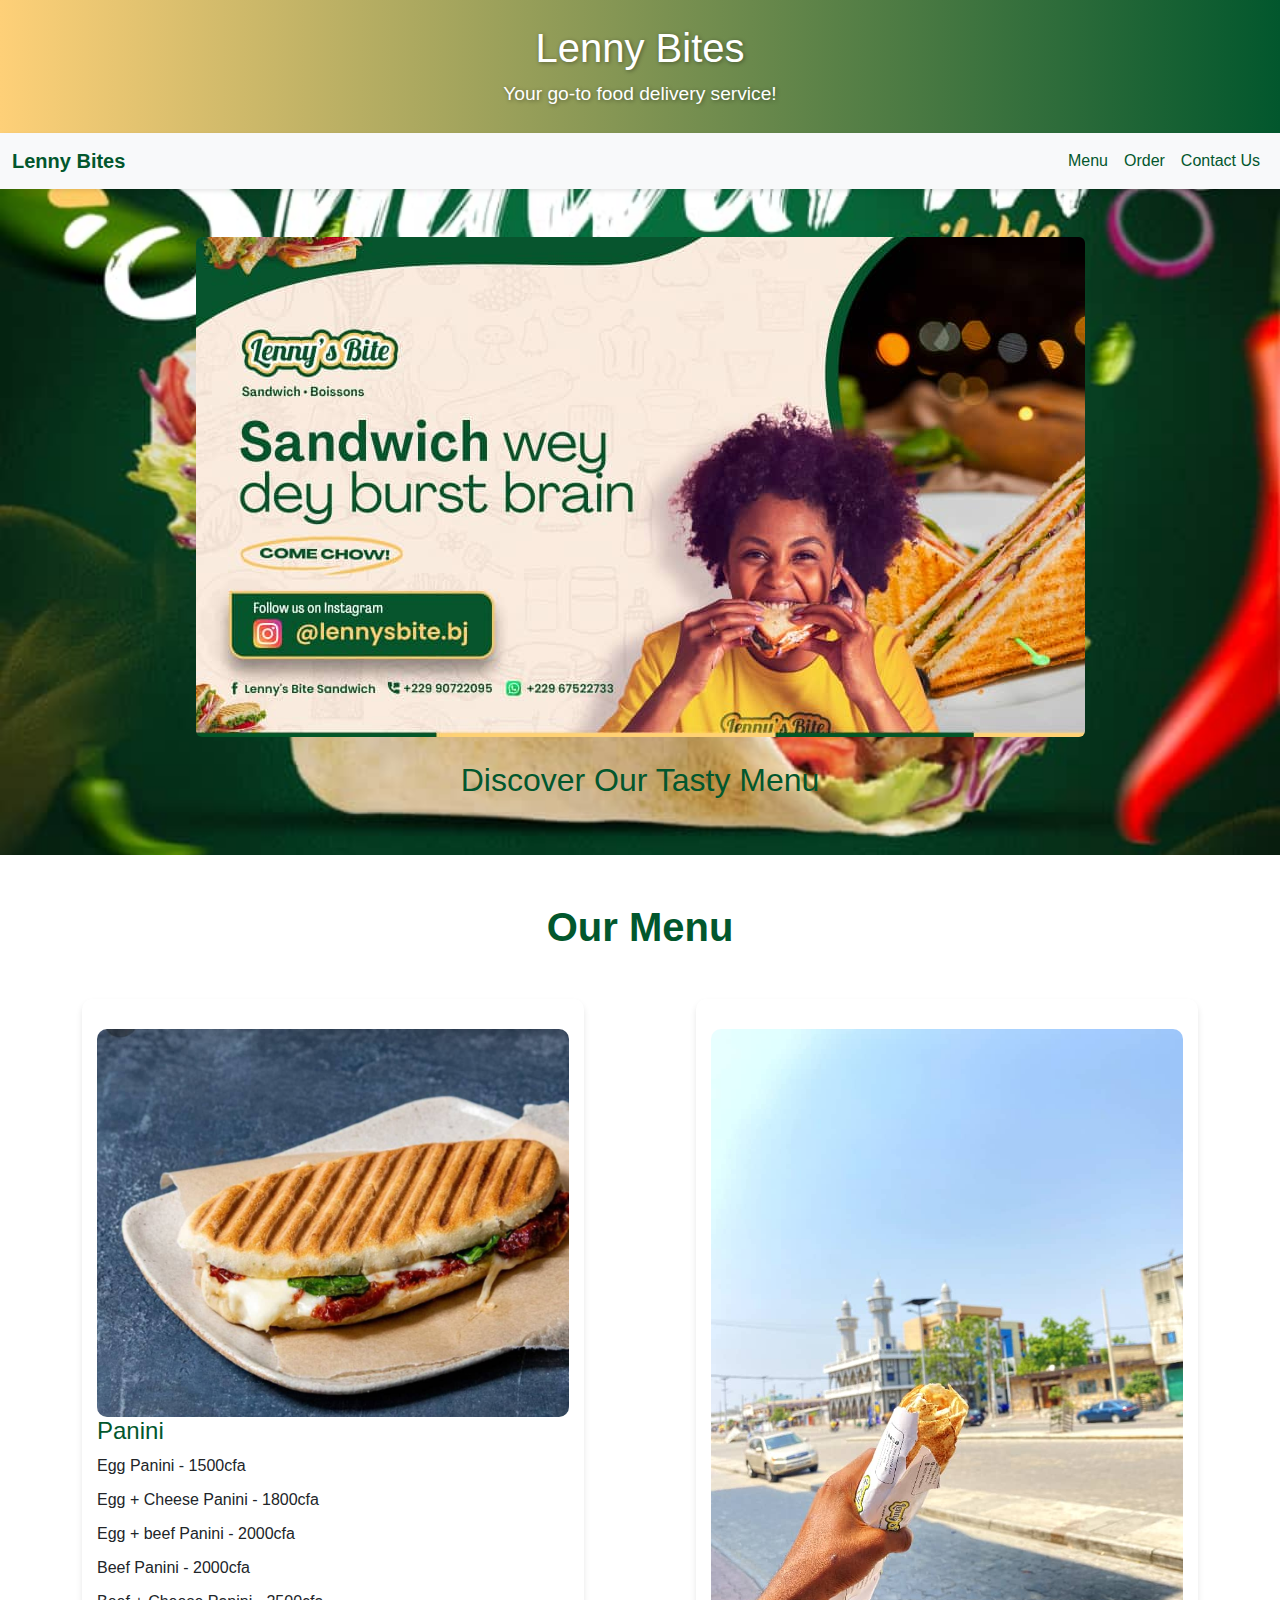
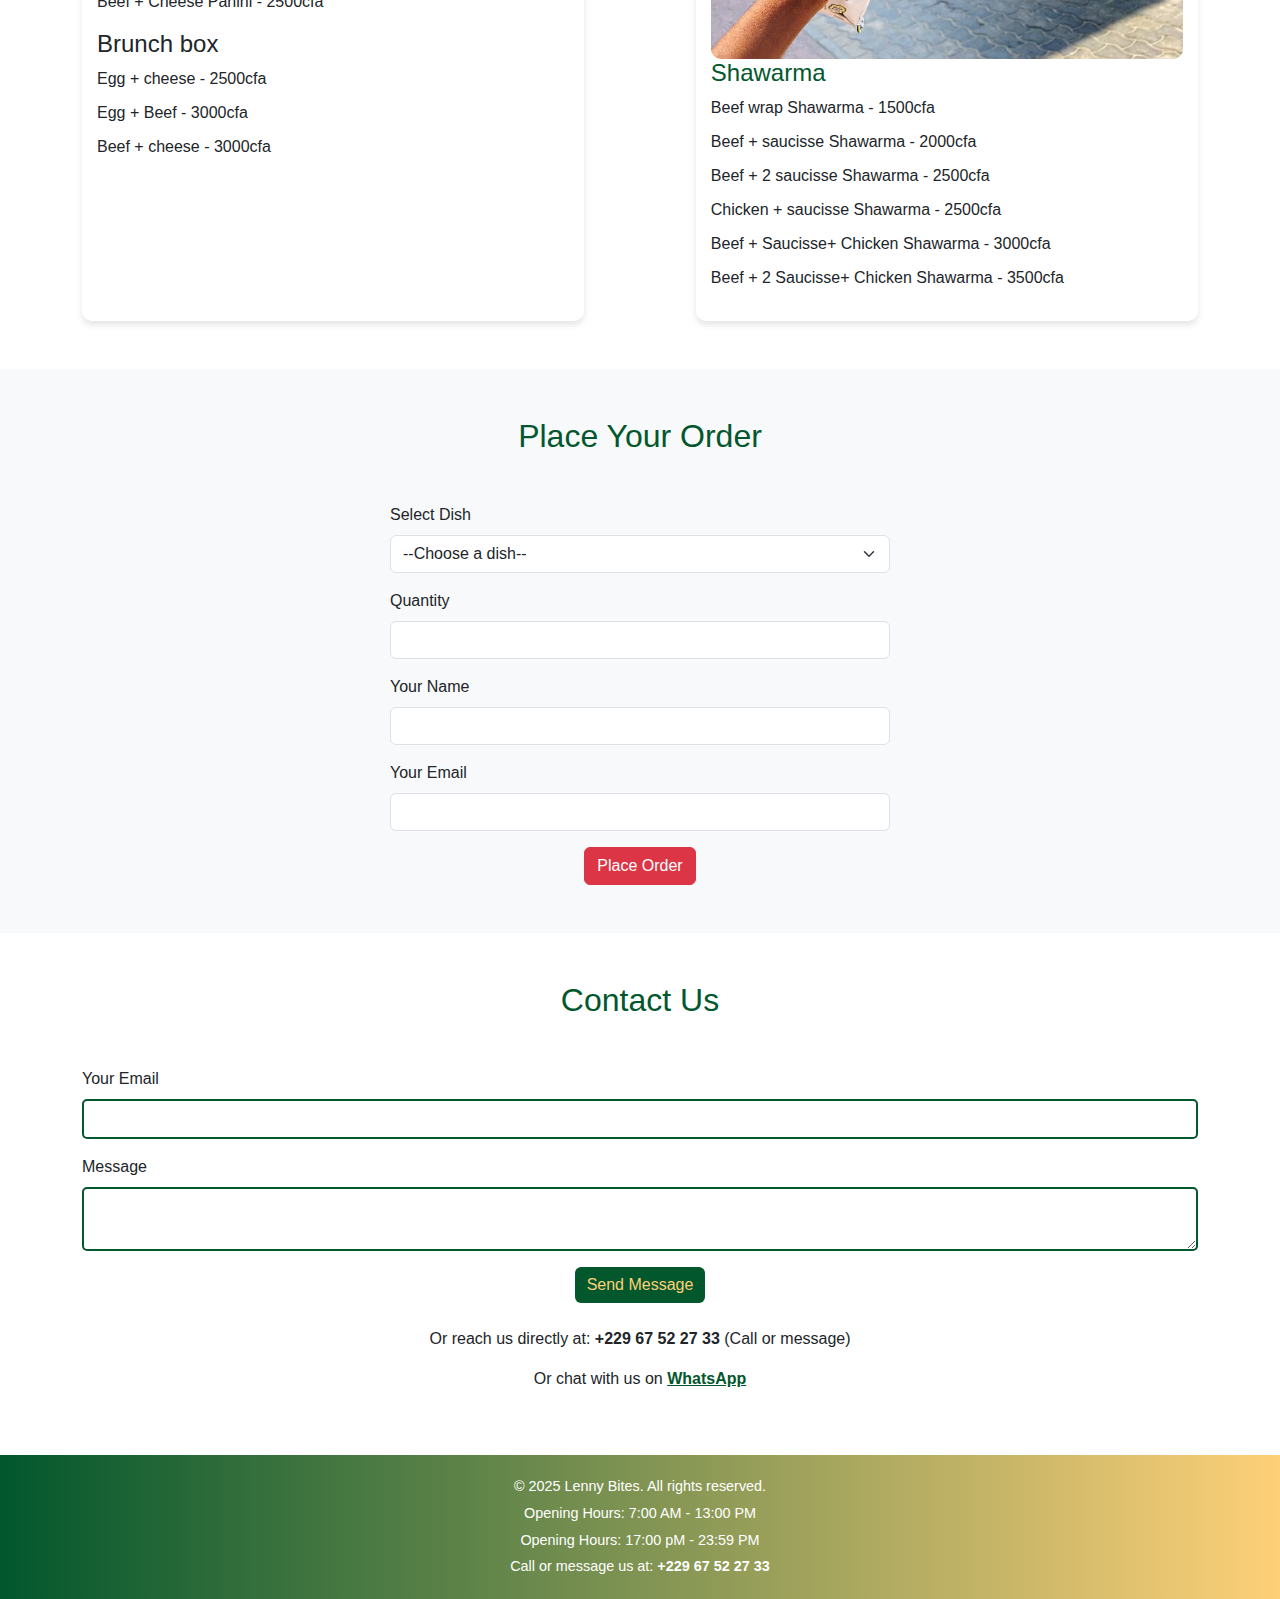
====  lenny/lenny.html @ 631308f2 "Add files via upload" ====
<!DOCTYPE html>
<html lang="en">
<head>
    <meta charset="UTF-8">
    <meta name="viewport" content="width=device-width, initial-scale=1.0">
    <title>Lenny Bites</title>
    <link href="https://cdn.jsdelivr.net/npm/bootstrap@5.3.0-alpha1/dist/css/bootstrap.min.css" rel="stylesheet">
    <link rel="stylesheet" href="style.css">
</head>
<body>
    <!-- Header -->
    <header class="header bg-danger text-white text-center py-4">
        <h1>Lenny Bites</h1>
        <p>Your go-to food delivery service!</p>
    </header>

    <!-- Navigation Bar -->
    <nav class="navbar navbar-expand-lg navbar-light bg-light">
        <div class="container-fluid">
            <a class="navbar-brand" href="#">Lenny Bites</a>
            <button class="navbar-toggler" type="button" data-bs-toggle="collapse" data-bs-target="#navbarNav" aria-controls="navbarNav" aria-expanded="false" aria-label="Toggle navigation">
                <span class="navbar-toggler-icon"></span>
            </button>
            <div class="collapse navbar-collapse" id="navbarNav">
                <ul class="navbar-nav ms-auto">
                    <li class="nav-item">
                        <a class="nav-link active" href="#menu">Menu</a>
                    </li>
                    <li class="nav-item">
                        <a class="nav-link" href="#order">Order</a>
                    </li>
                    <li class="nav-item">
                        <a class="nav-link" href="#contact">Contact Us</a>
                    </li>
                </ul>
            </div>
        </div>
    </nav>

    <!-- Hero Section -->
    <section class="hero text-center bg-light py-5">
        <img src="./assets/bg2.jpeg" alt="Delicious food" class="hero-image img-fluid rounded">
        <h2 class="mt-4">Discover Our Tasty Menu</h2>
    </section>

    <!-- Menu Section -->
<section id="menu" class="menu py-5">
    <h2 class="text-center mb-5">Our Menu</h2>
    <div class="container">
        <div class="menu-section">
            <div class="menu-item">
                <h3><img src="./assets/panini.jpeg" alt="Panini"> Panini</h3>
                <ul>
                    <li> Egg Panini - 1500cfa</li>
                    <li> Egg + Cheese Panini - 1800cfa</li>
                    <li> Egg + beef Panini - 2000cfa</li>
                    <li> Beef Panini -  2000cfa</li>
                    <li> Beef +  Cheese Panini - 2500cfa</li>
                </ul>
                <h4>Brunch box </h4>
                <ul>
                    <li> Egg + cheese - 2500cfa</li>
                    <li> Egg + Beef - 3000cfa</li>
                    <li> Beef + cheese - 3000cfa</li>
                </ul>
            </div>
            
            <div class="menu-item">
                <h3><img src="./assets/sharwa.jpeg" alt="Shawarma"> Shawarma</h3>
                <ul>
                    <li> Beef wrap Shawarma - 1500cfa</li>
                    <li> Beef + saucisse Shawarma - 2000cfa</li>
                    <li> Beef + 2 saucisse Shawarma - 2500cfa</li>
                    <li> Chicken + saucisse Shawarma - 2500cfa</li>
                    <li> Beef + Saucisse+ Chicken Shawarma - 3000cfa</li>
                    <li> Beef + 2 Saucisse+ Chicken Shawarma - 3500cfa</li>
                </ul>
            </div>
        </div>
    </div>
</section>


    <!-- Order Section -->
<section id="order" class="order py-5 bg-light">
    <h2 class="text-center mb-5">Place Your Order</h2>
    <div class="container">
        <form action="https://formspree.io/f/xeoovqbe" method="POST" id="order-form">
            <div class="mb-3">
                <label for="dish" class="form-label">Select Dish</label>
                <select id="dish" name="dish" class="form-select" required>
                    <option value="">--Choose a dish--</option>
                    <option value="Panini">Panini</option>
                    <option value="Shawarma">Shawarma</option>
                </select>
            </div>
            
            <div class="mb-3">
                <label for="quantity" class="form-label">Quantity</label>
                <input type="number" id="quantity" name="quantity" class="form-control" required min="1" max="10">
            </div>

            <div class="mb-3">
                <label for="name" class="form-label">Your Name</label>
                <input type="text" id="name" name="name" class="form-control" required>
            </div>

            <div class="mb-3">
                <label for="email" class="form-label">Your Email</label>
                <input type="email" id="email" name="email" class="form-control" required>
            </div>

            <div class="text-center">
                <button type="submit" class="btn btn-danger">Place Order</button>
            </div>
        </form>
    </div>
</section>

    <!-- Contact Form Section -->
    <section id="contact" class="contact py-5">
        <h2 class="text-center mb-5">Contact Us</h2>
        <div class="container">
            <form action="https://formspree.io/f/xeoovqbe" method="POST">
                <div class="mb-3">
                    <label for="email" class="form-label">Your Email</label>
                    <input type="email" id="email" name="email" class="form-control" required>
                </div>
                <div class="mb-3">
                    <label for="message" class="form-label">Message</label>
                    <textarea id="message" name="message" class="form-control" required></textarea>
                </div>
                <div class="text-center">
                    <button type="submit" class="btn btn-danger">Send Message</button>
                </div>
            </form>
            <div class="text-center mt-4">
                <p>Or reach us directly at: <strong>+229 67 52 27 33</strong> (Call or message)</p>
                <p>Or chat with us on <a href="https://wa.me/+22967522733" target="_blank" class="text-danger">WhatsApp</a></p>
            </div>
        </div>
    </section>

    <!-- Footer -->
    <footer class="footer bg-danger text-white text-center py-3">
        <p>&copy; 2025 Lenny Bites. All rights reserved.</p>
        <p>Opening Hours: 7:00 AM - 13:00 PM</p>
        <p>Opening Hours: 17:00 pM - 23:59 PM</p>
        <p>Call or message us at: <strong>+229 67 52 27 33</strong></p>
    </footer>

    <script src="https://cdn.jsdelivr.net/npm/bootstrap@5.3.0-alpha1/dist/js/bootstrap.bundle.min.js"></script>
</body>
</html>
----  lenny/style.css ----
/* Global Settings */
body {
    font-family: 'Arial', sans-serif;
    margin: 0;
    padding: 0;
    box-sizing: border-box;
}

/* Header */
.header {
    background: linear-gradient(90deg, #fed078, #02572d);
    color: white;
    text-shadow: 1px 1px 4px rgba(0, 0, 0, 0.4);
}

.header h1 {
    font-size: 2.5rem;
    margin-bottom: 0.5rem;
}

.header p {
    font-size: 1.2rem;
    margin: 0;
}

/* Navigation Bar */
.navbar {
    box-shadow: 0px 2px 4px rgba(0, 0, 0, 0.1);
}

.navbar-brand {
    font-weight: bold;
    color: #02572d !important;
}

.navbar-nav .nav-link {
    color: #02572d !important;
    font-weight: 500;
    transition: color 0.3s ease;
}

.navbar-nav .nav-link:hover {
    color: #fed078 !important;
}

/* Hero Section */
.hero {
    background: url('./assets/bg.jpeg') center/cover no-repeat;
    padding: 100px 20px;
    color: #02572d;
}

.hero h2 {
    font-size: 2rem;
    margin-top: 1rem;
}

/* Menu Section */
.menu h2 {
    color: #02572d;
    font-size: 2.5rem;
    font-weight: bold;
}

.menu ul {
    list-style: none;
    padding: 0;
}

.menu ul li {
    margin-bottom: 15px;
    display: flex;
    align-items: center;
}

.menu ul li img {
    width: 80px;
    height: 80px;
    object-fit: cover;
    margin-right: 15px;
    border: 2px solid #02572d;
    border-radius: 10px;
}

/* Flexbox for Panini & Shawarma on the same row */
.menu-section {
    display: flex;
    flex-wrap: wrap;
    justify-content: space-between;
    gap: 20px;
}

.menu-item {
    width: 45%; /* Makes the items take up 45% of the row width */
    box-shadow: 0 4px 6px rgba(0, 0, 0, 0.1); /* Box shadow for depth */
    padding: 15px;
    border-radius: 10px;
    background-color: #fff;
}

.menu-item img {
    width: 100%;
    height: auto;
    border-radius: 10px;
}

.menu-item h3 {
    color: #02572d;
    font-size: 1.5rem;
    margin-top: 15px;
}

.menu-item ul {
    list-style: none;
    padding-left: 0;
}

.menu-item ul li {
    margin-bottom: 10px;
}

/* Order Section */
.order h2 {
    color: #02572d;
}

.order form {
    max-width: 500px;
    margin: 0 auto;
}

/* Contact Section */
.contact h2 {
    color: #02572d;
}

.contact .text-danger {
    color: #02572d !important;
}

.contact form .form-control {
    border: 2px solid #02572d;
    border-radius: 5px;
}

.contact button {
    background: #02572d;
    color: #fed078;
    border: none;
    transition: background 0.3s ease;
}

.contact button:hover {
    background: #fed078;
    color: #02572d;
}

/* Footer */
.footer {
    background: linear-gradient(90deg, #02572d, #fed078);
    color: white;
    font-size: 0.9rem;
}

.footer p {
    margin: 5px 0;
}

/* Custom Image Settings */
.hero-image {
    max-width: 100%;
    height: auto;
}

.text-center a {
    color: #02572d;
    font-weight: bold;
    transition: color 0.3s ease;
}

.text-center a:hover {
    color: #fed078;
}
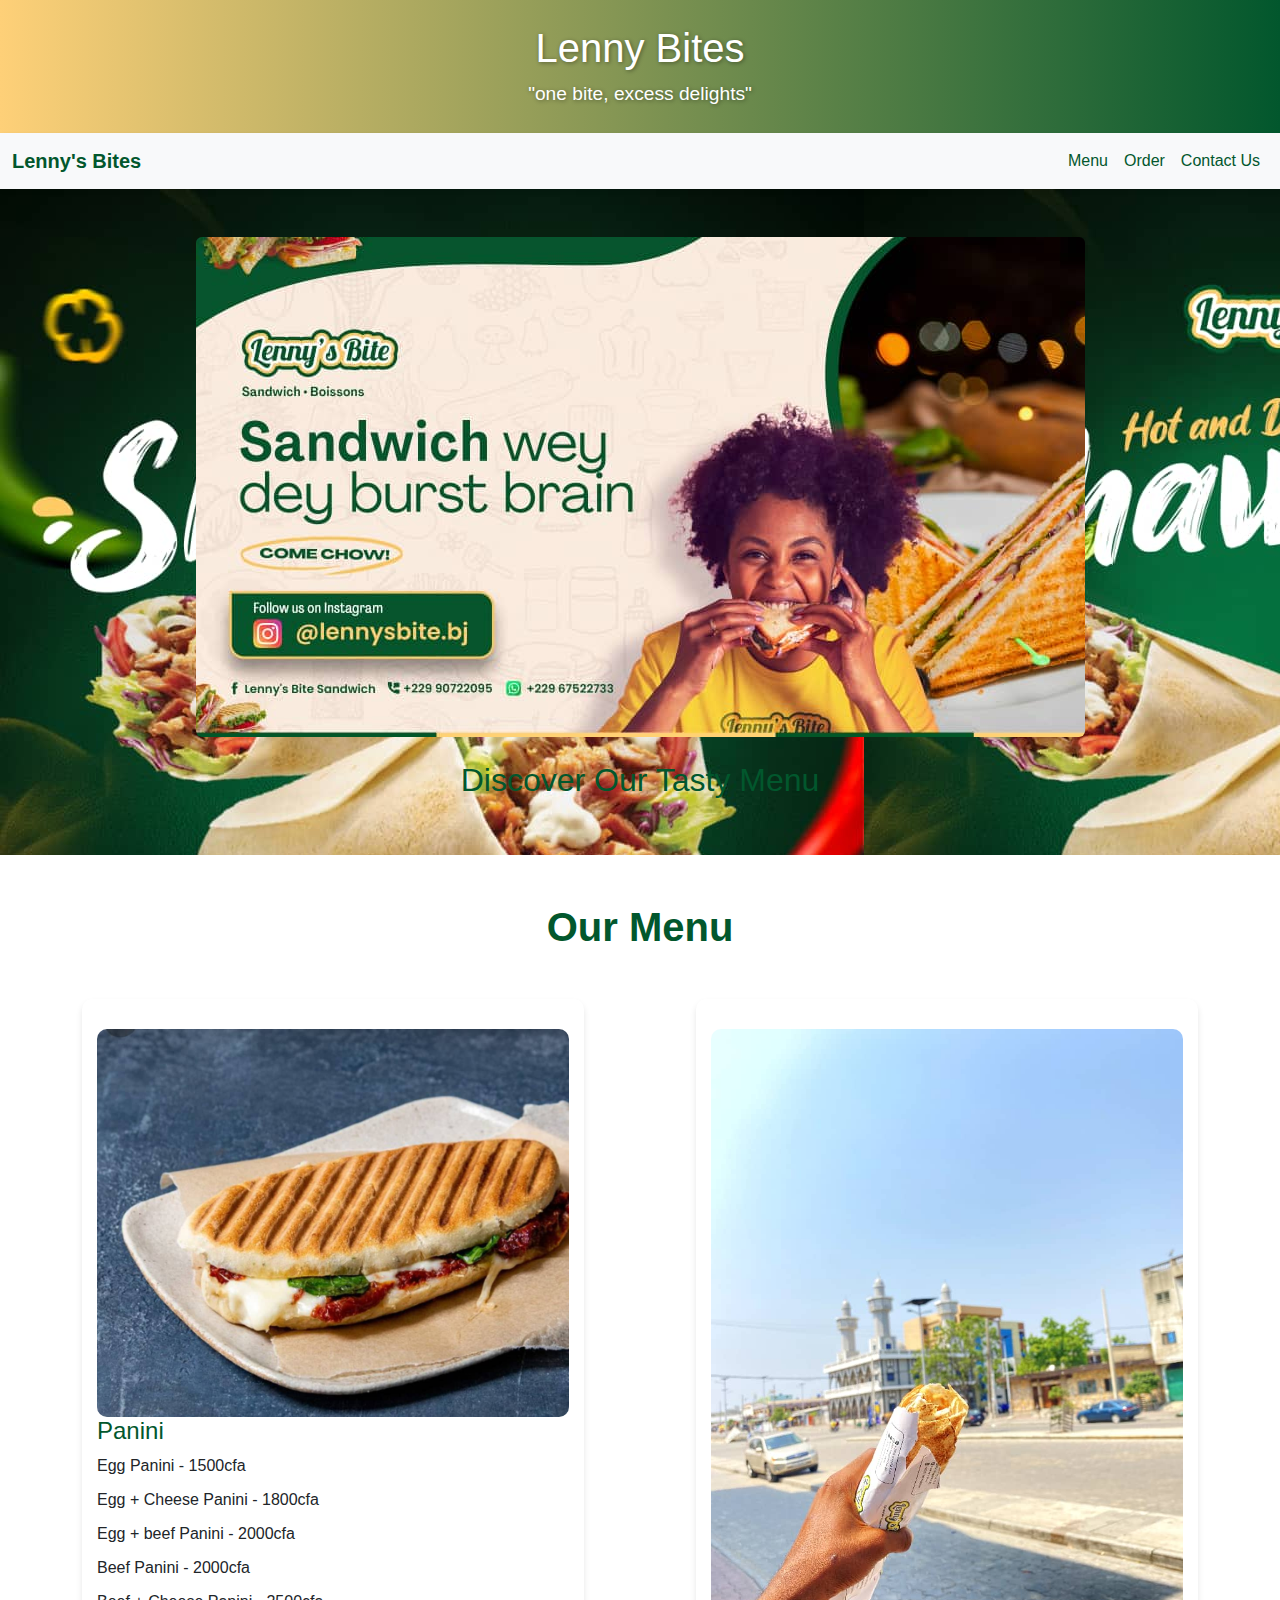
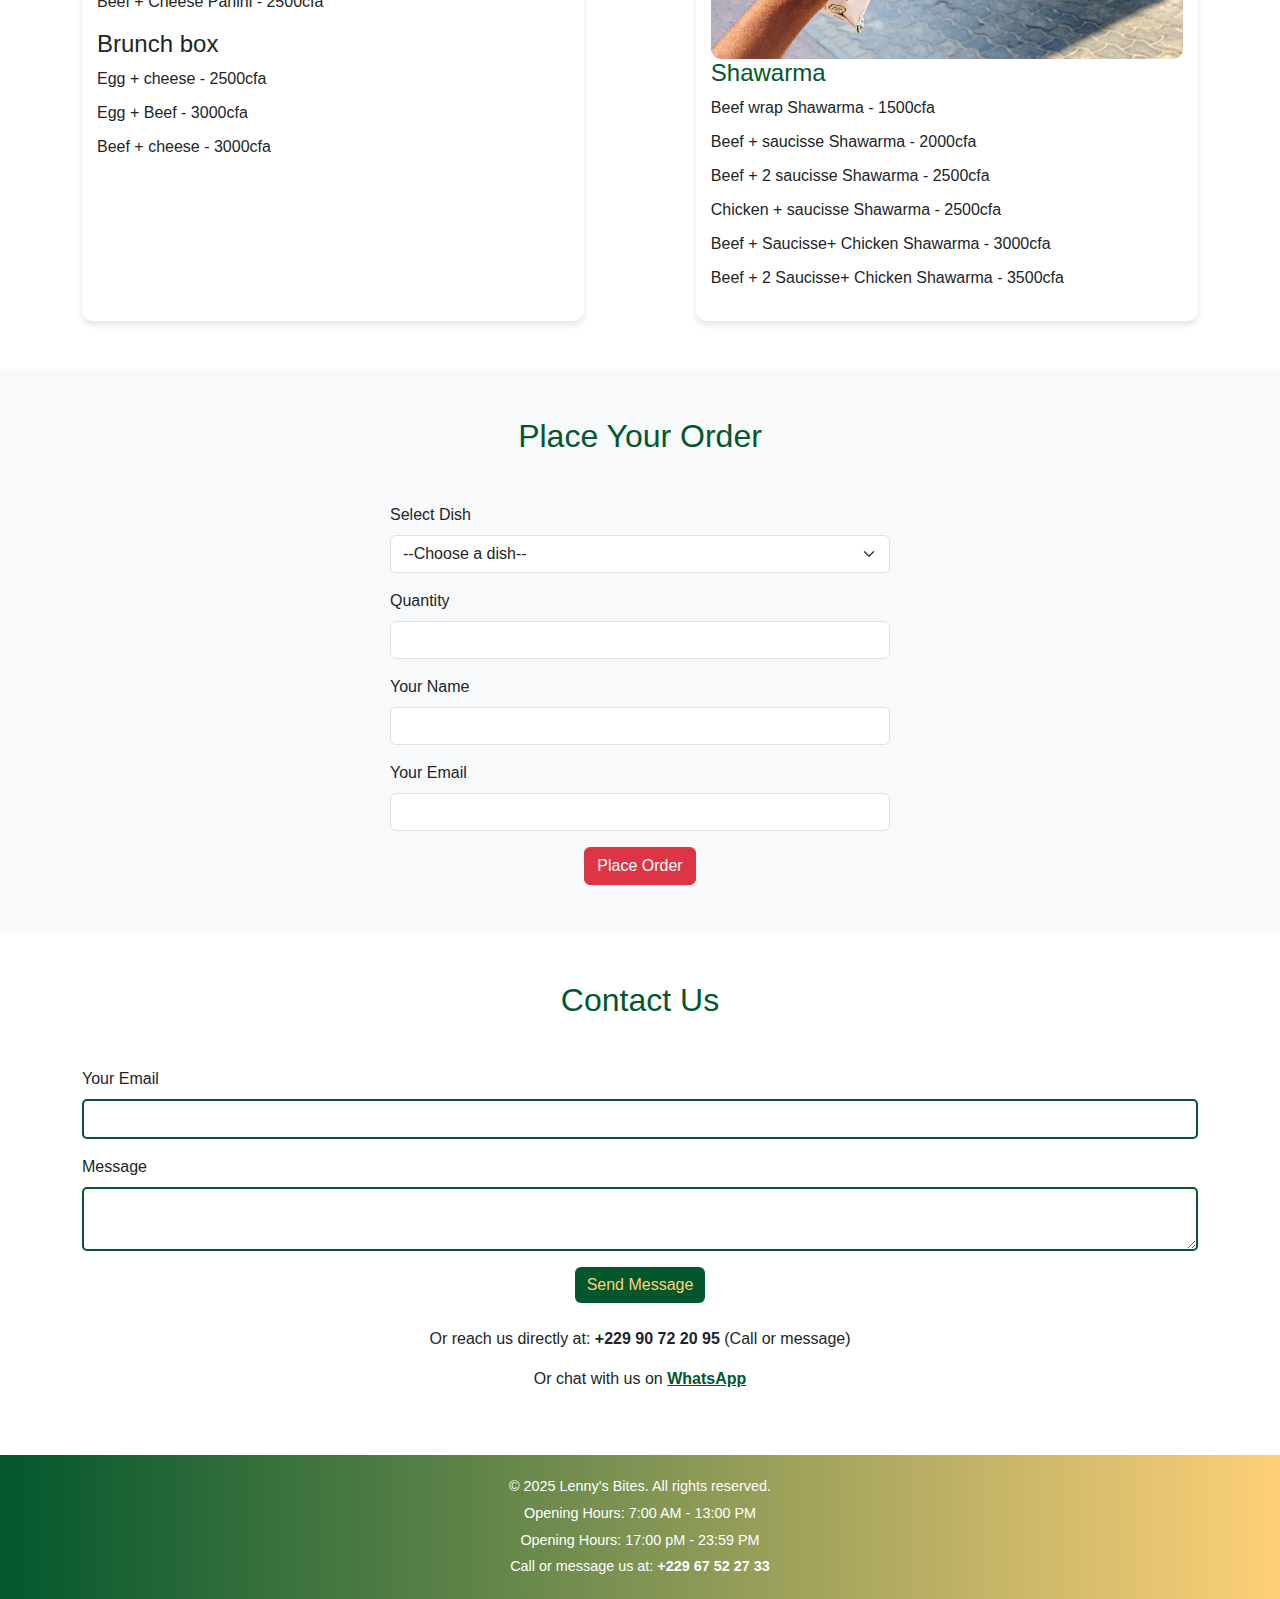
==== commit 72aab22a: "Add files via upload" ====
--- a/ lenny/lenny.html
+++ b/ lenny/lenny.html
@@ -11,13 +11,13 @@
     <!-- Header -->
     <header class="header bg-danger text-white text-center py-4">
         <h1>Lenny Bites</h1>
-        <p>Your go-to food delivery service!</p>
+        <p class="italian-text">"one bite, excess delights"</p>
     </header>
 
     <!-- Navigation Bar -->
     <nav class="navbar navbar-expand-lg navbar-light bg-light">
         <div class="container-fluid">
-            <a class="navbar-brand" href="#">Lenny Bites</a>
+            <a class="navbar-brand" href="#">Lenny's Bites</a>
             <button class="navbar-toggler" type="button" data-bs-toggle="collapse" data-bs-target="#navbarNav" aria-controls="navbarNav" aria-expanded="false" aria-label="Toggle navigation">
                 <span class="navbar-toggler-icon"></span>
             </button>
@@ -135,7 +135,7 @@
                 </div>
             </form>
             <div class="text-center mt-4">
-                <p>Or reach us directly at: <strong>+229 67 52 27 33</strong> (Call or message)</p>
+                <p>Or reach us directly at: <strong>+229 90 72 20 95</strong> (Call or message)</p>
                 <p>Or chat with us on <a href="https://wa.me/+22967522733" target="_blank" class="text-danger">WhatsApp</a></p>
             </div>
         </div>
@@ -143,7 +143,7 @@
 
     <!-- Footer -->
     <footer class="footer bg-danger text-white text-center py-3">
-        <p>&copy; 2025 Lenny Bites. All rights reserved.</p>
+        <p>&copy; 2025 Lenny's Bites. All rights reserved.</p>
         <p>Opening Hours: 7:00 AM - 13:00 PM</p>
         <p>Opening Hours: 17:00 pM - 23:59 PM</p>
         <p>Call or message us at: <strong>+229 67 52 27 33</strong></p>
--- a/ lenny/style.css
+++ b/ lenny/style.css
@@ -45,7 +45,7 @@
 
 /* Hero Section */
 .hero {
-    background: url('./assets/bg.jpeg') center/cover no-repeat;
+    background: url('./assets/bg.jpeg');
     padding: 100px 20px;
     color: #02572d;
 }
